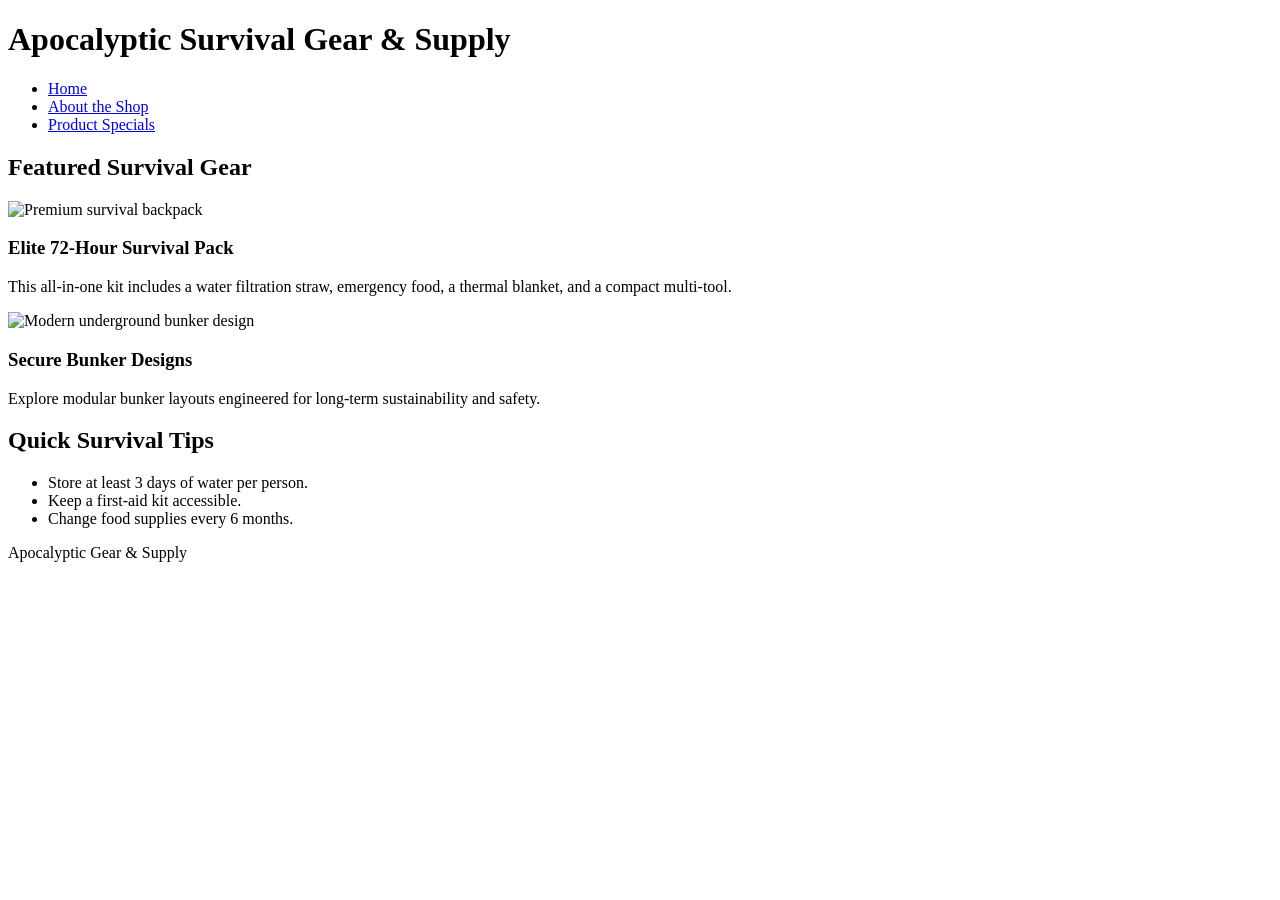
==== index.html @ ece1736a "Create index.html" ====
<!DOCTYPE html>
<html lang="en">
<head>
    <meta charset="UTF-8">
    <meta name="author" value="Your Name">
    <meta name="viewport" content="width=device-width, initial-scale=1.0">
    <link rel="icon" type="image/x-icon" href="img/favicon.png">
    <title>Apocalyptic Survival Gear & Supply – Home</title>
    <link rel="stylesheet" href="css/style.css">
</head>

<body>
    <header>
        <h1>Apocalyptic Survival Gear & Supply</h1>
        <nav>
            <ul>
                <li><a href="index.html">Home</a></li>
                <li><a href="aboutPage.html">About the Shop</a></li>
                <li><a href="specialsPage.html">Product Specials</a></li>
            </ul>
        </nav>
    </header>

    <main>
        <section>
            <h2>Featured Survival Gear</h2>
            <article>
                <img src="img/72hourPack.png" alt="Premium survival backpack" width="50px" height="50px">
                <h3>Elite 72‑Hour Survival Pack</h3>
                <p>This all‑in‑one kit includes a water filtration straw, emergency food, a thermal blanket, and a compact multi‑tool.</p>
            </article>

            <article>
                <img src="img/bunker.png" alt="Modern underground bunker design">
                <h3>Secure Bunker Designs</h3>
                <p>Explore modular bunker layouts engineered for long‑term sustainability and safety.</p>
            </article>
        </section>

        <aside>
            <h2>Quick Survival Tips</h2>
            <ul>
                <li>Store at least 3 days of water per person.</li>
                <li>Keep a first‑aid kit accessible.</li>
                <li>Change food supplies every 6 months.</li>
            </ul>
        </aside>
    </main>

    <footer>
        <p>Apocalyptic Gear & Supply</p>
    </footer>
</body>
</html>
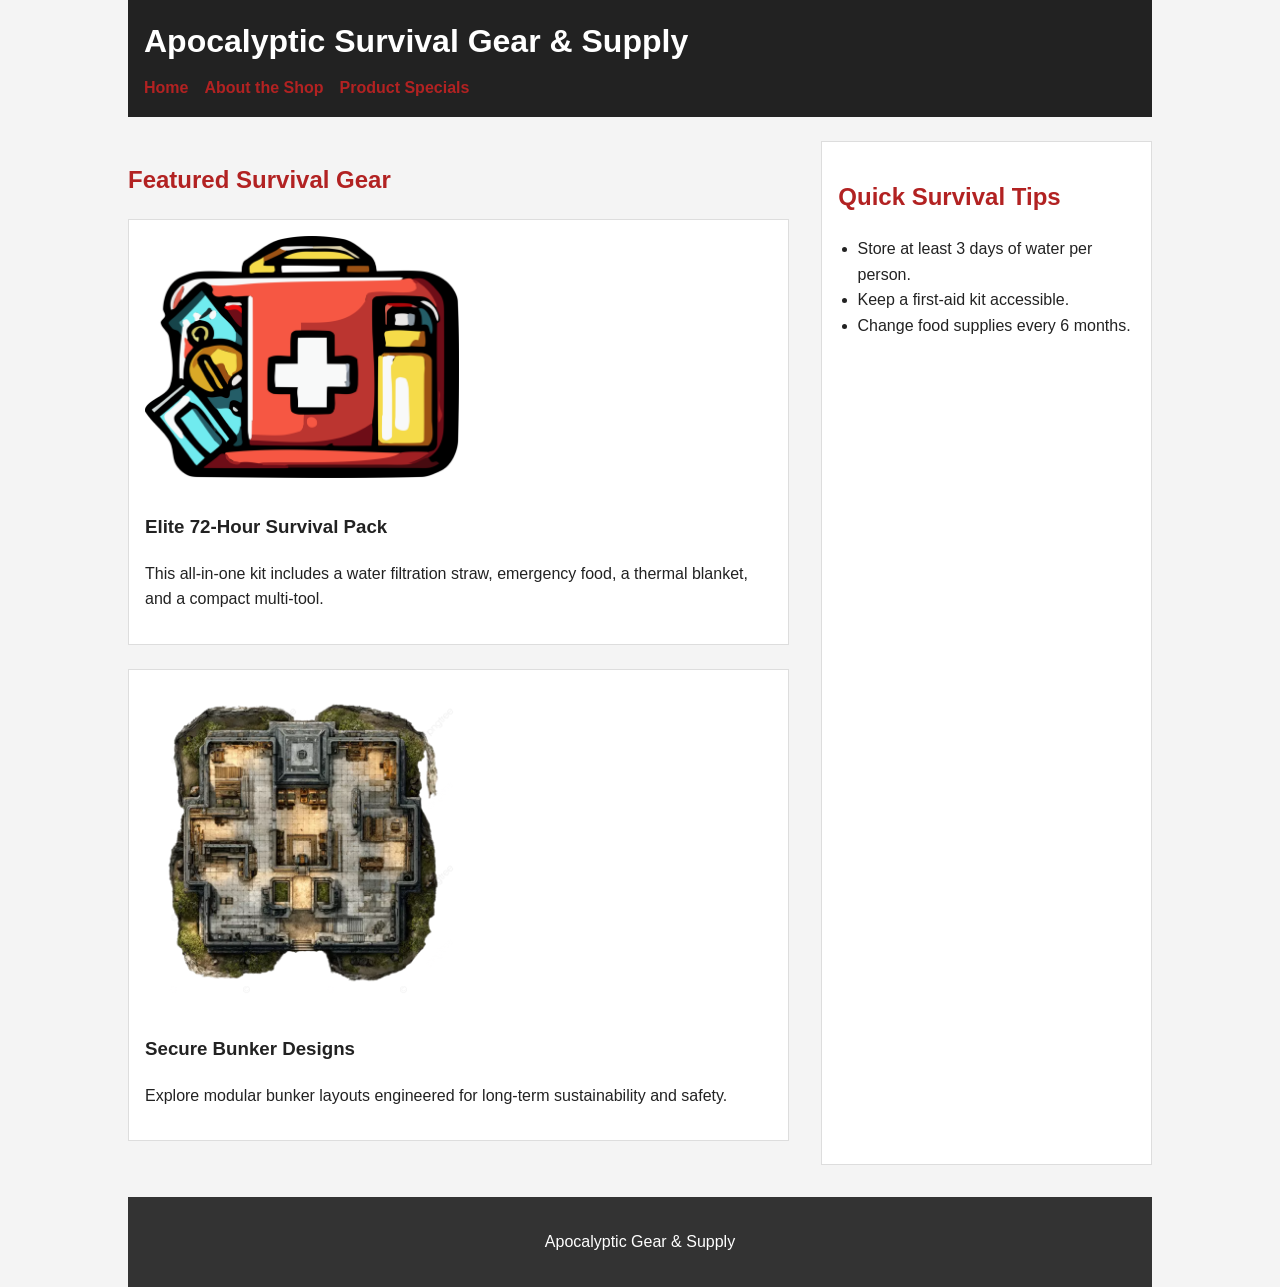
==== commit 5c59e1a3: "Update index.html" ====
--- a/index.html
+++ b/index.html
@@ -7,9 +7,13 @@
     <link rel="icon" type="image/x-icon" href="img/favicon.png">
     <title>Apocalyptic Survival Gear & Supply – Home</title>
     <link rel="stylesheet" href="css/style.css">
+    <link rel="preconnect" href="https://fonts.googleapis.com">
+    <link rel="preconnect" href="https://fonts.gstatic.com" crossorigin>
+    <link href="https://fonts.googleapis.com/css2?family=Oldenburg&family=Quicksand:wght@300..700&display=swap" rel="stylesheet">
 </head>
 
 <body>
+    
     <header>
         <h1>Apocalyptic Survival Gear & Supply</h1>
         <nav>
--- a/css/style.css
+++ b/css/style.css
@@ -0,0 +1,122 @@
+:root {
+    --bg-color: #f4f4f4;
+    --text-color: #222;
+    --accent-color: #b22222;
+    --nav-link-color: #b22222;
+    --paragraph-link-color: #0047ab;
+    --header-bg: #222;
+    --header-text: #ffffff;
+    --footer-bg: #333;
+    --footer-text: #ffffff;
+}
+
+body {
+    background-color: var(--bg-color);
+    color: var(--text-color);
+    width: 80vw;
+    margin: 0 auto;
+    font-family: Arial, Helvetica, sans-serif;
+    line-height: 1.6;
+}
+
+header {
+    background-color: var(--header-bg);
+    color: var(--header-text);
+    padding: 1rem;
+    margin-bottom: 1.5rem;
+}
+
+header h1 {
+    margin: 0 0 0.5rem 0;
+}
+
+nav ul {
+    list-style: none;
+    padding: 0;
+    margin: 0;
+    display: flex;
+    gap: 1rem;
+}
+
+nav a {
+    color: var(--nav-link-color);
+    text-decoration: none;
+    font-weight: bold;
+    border-bottom: 2px solid transparent;
+}
+
+nav a:hover {
+    border-bottom: 2px solid var(--nav-link-color);
+}
+
+main {
+    display: grid;
+    grid-template-columns: 2fr 1fr;
+    gap: 2rem;
+    margin-bottom: 2rem;
+}
+
+section h2,
+aside h2 {
+    color: var(--accent-color);
+}
+
+article {
+    background: #ffffff;
+    padding: 1rem;
+    border: 1px solid #ddd;
+    margin-bottom: 1.5rem;
+}
+
+article img {
+    width: 50%;
+    height: auto;
+    margin-bottom: 0.5rem;
+}
+
+p a {
+    color: var(--paragraph-link-color);
+    text-decoration: underline;
+}
+
+aside {
+    background: #ffffff;
+    padding: 1rem;
+    border: 1px solid #ddd;
+}
+
+aside ul {
+    padding-left: 1.2rem;
+}
+
+table {
+    width: 100%;
+    border-collapse: collapse;
+    margin-top: 1rem;
+}
+
+table th,
+table td {
+    border: 1px solid #ccc;
+    padding: 0.5rem;
+}
+
+table th {
+    background-color: #eee;
+}
+
+footer {
+    background-color: var(--footer-bg);
+    color: var(--footer-text);
+    text-align: center;
+    padding: 1rem;
+    margin-top: 2rem;
+
+}
+
+.quicksand-<uniquifier> {
+  font-family: "Quicksand", sans-serif;
+  font-optical-sizing: auto;
+  font-weight: <weight>;
+  font-style: normal;
+}
